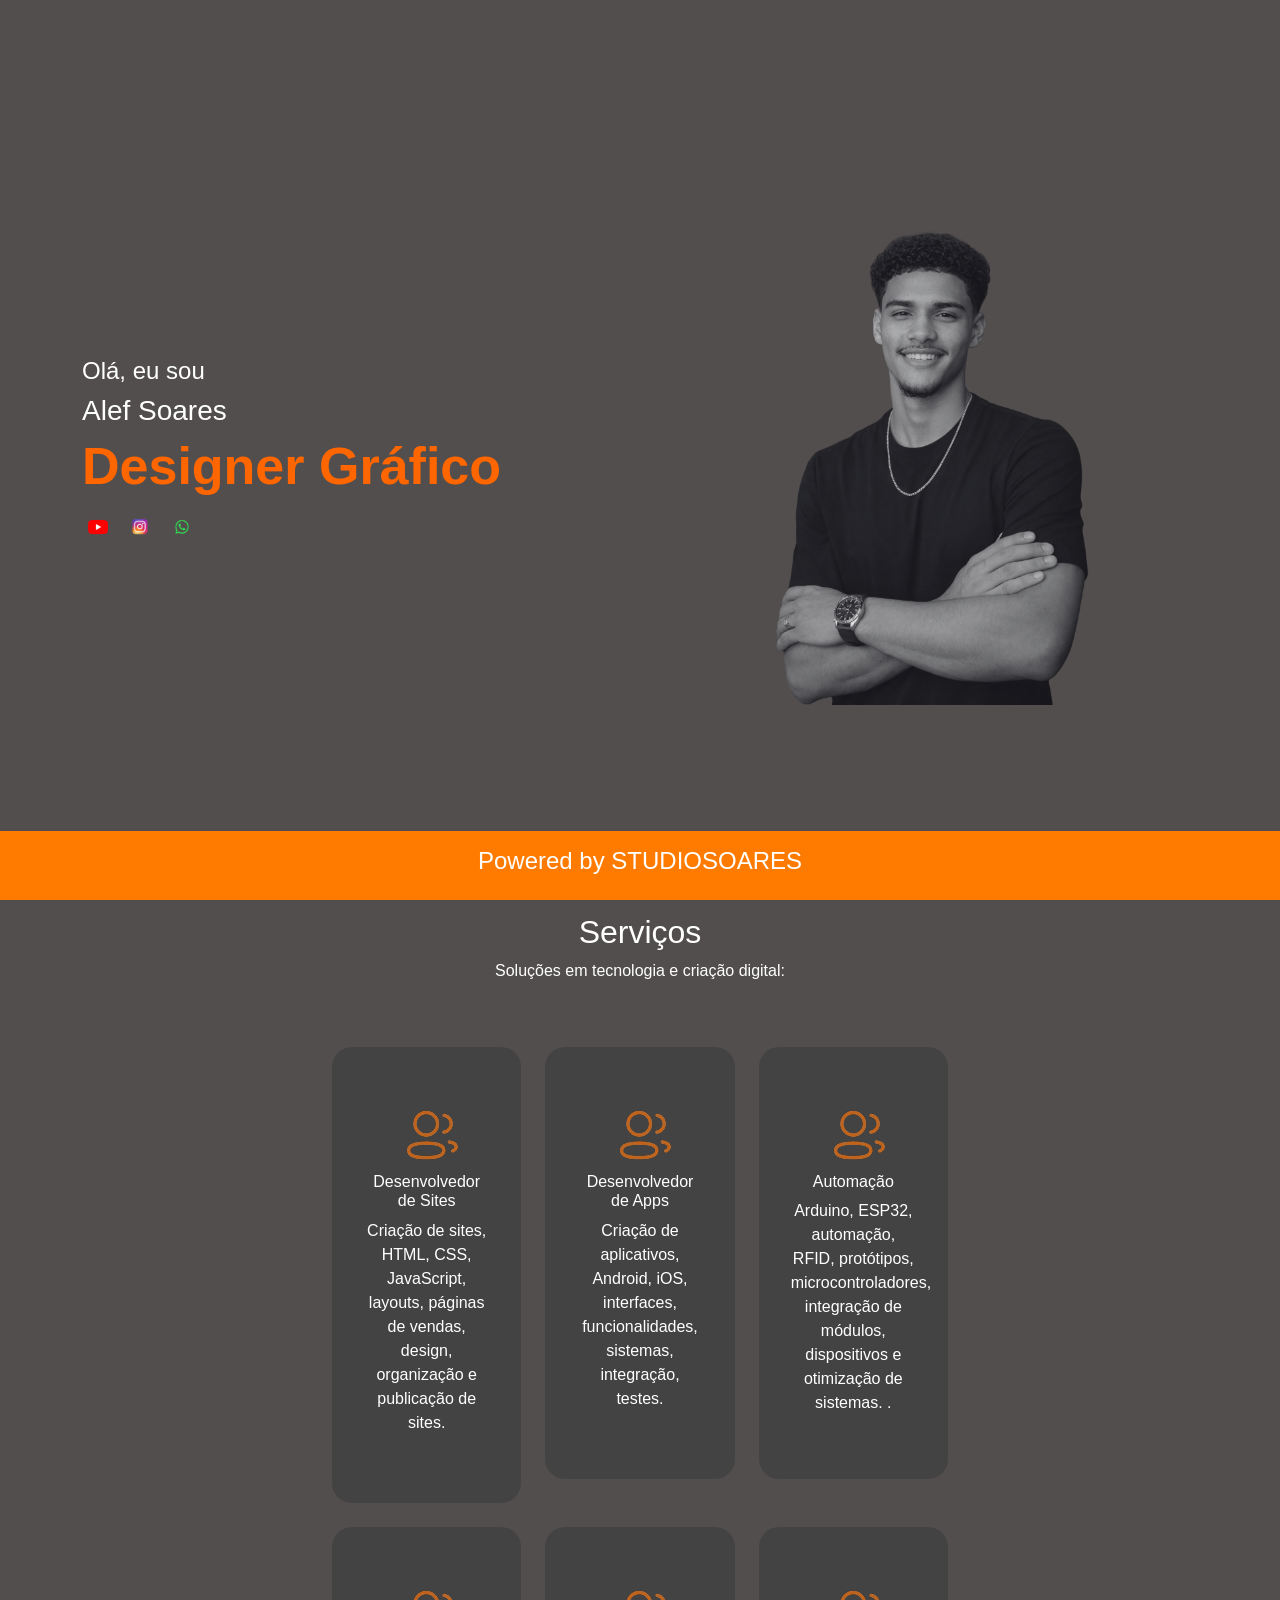
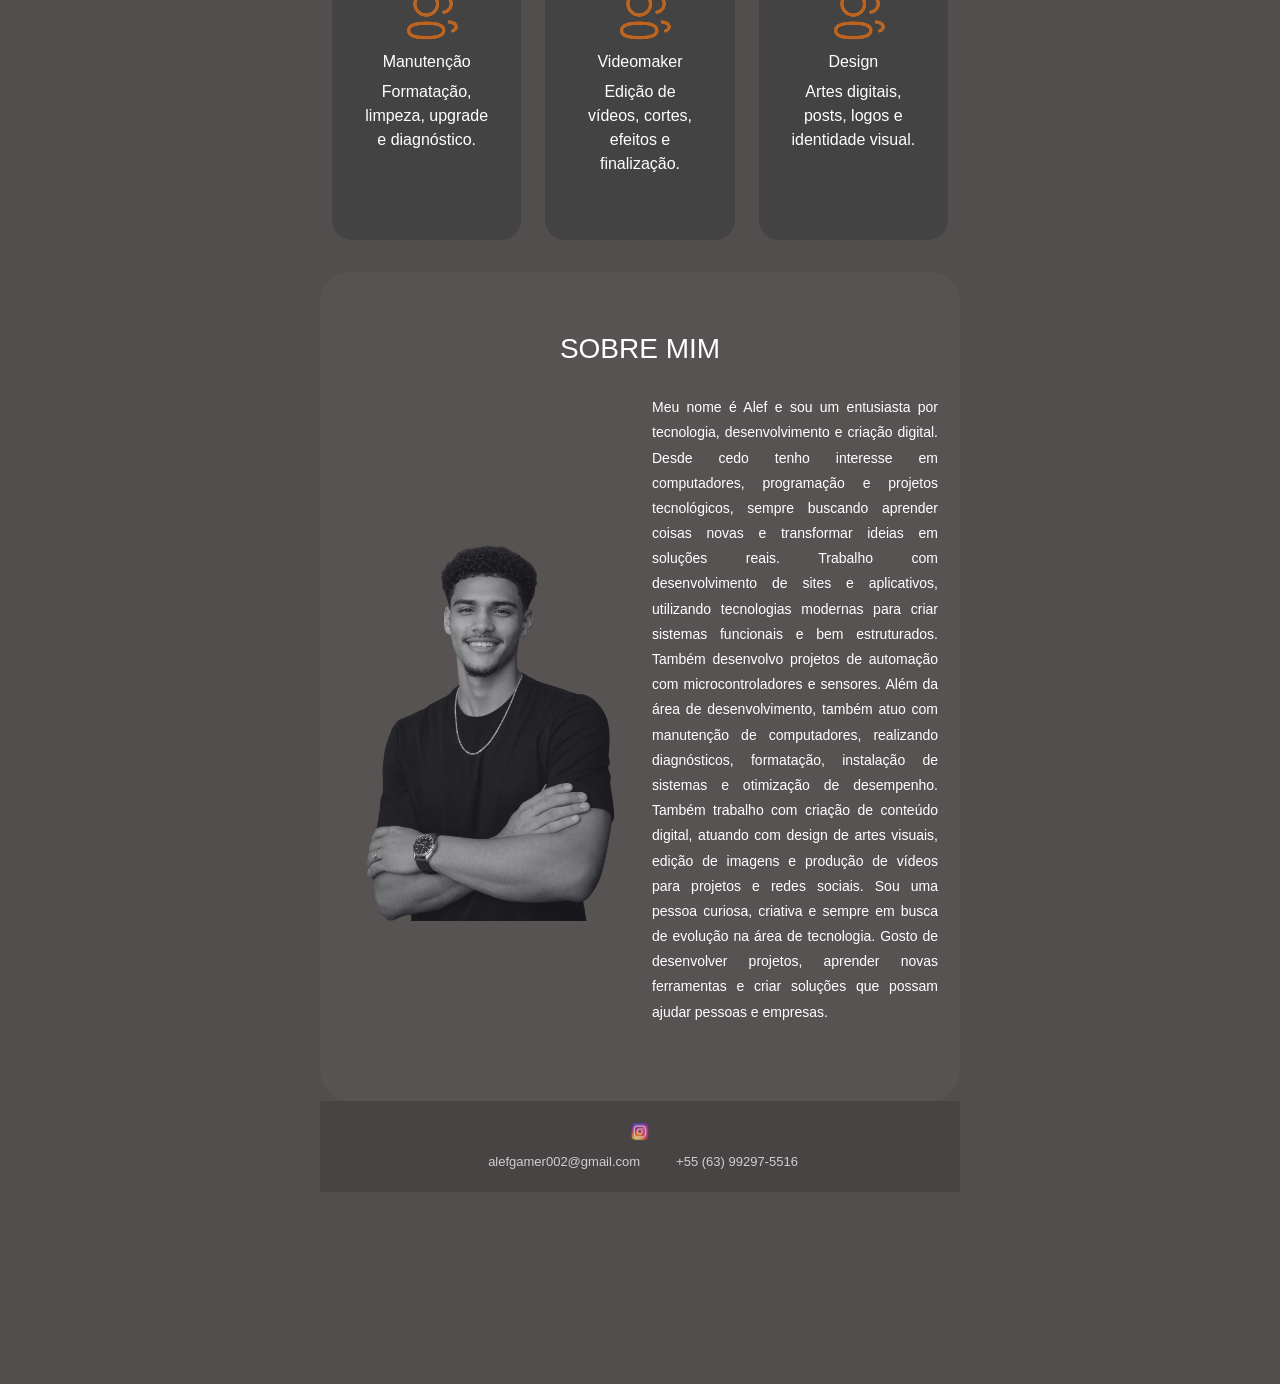
==== index.html @ 7074ab84 "commit" ====
<!DOCTYPE html>
<html lang="pt-br">

<head>
    <meta charset="UTF-8">
    <meta name="viewport" content="width=device-width, initial-scale=1.0">
    <title>Designer Gráfico</title>

    <link href="https://cdn.jsdelivr.net/npm/bootstrap@5.3.3/dist/css/bootstrap.min.css" rel="stylesheet">
    <link rel="stylesheet" href="css/style.css">
</head>

<body>


    <section class="hero-section">
        <div class="container">
            <div class="row align-items-center">


                <div class="col-lg-6 hero-text">
                    <h4>Olá, eu sou</h4>
                    <h3>Alef Soares</h3>
                    <h1>Designer Gráfico</h1>


                    <div class="social-icons mt-3">
                        <a href="https://www.youtube.com/" target="_blank">
                            <img src="img/youtube.png" alt="YouTube">
                        </a>
                        <a href="https://www.instagram.com/" target="_blank">
                            <img src="img/instagram.png" alt="Instagram">
                        </a>
                        <a href="https://wa.me/" target="_blank">
                            <img src="img/whatsapp.png" alt="WhatsApp">
                        </a>
                    </div>
                </div>


                <div class="col-lg-6 text-center hero-img-container">
                    <img src="img/perfil.png" alt="Foto Alef">
                </div>

            </div>
        </div>
    </section>

    <main class="principal">

        </div>

        <footer class="fixed-bottom">
            <h4>Powered by STUDIOSOARES</h4>
        </footer>

        <script src="https://cdn.jsdelivr.net/npm/bootstrap@5.3.3/dist/js/bootstrap.bundle.min.js"></script>

</body>

</html>

<section id="servicos" class="servicos-section">
    <div class="container text-center">

        <h2>Serviços</h2>
        <p class="subtitulo">Soluções em tecnologia e criação digital:</p>

        <div class="row mt-5">

            <!-- CARD 1 -->
            <div class="col-md-4 mb-4">
                <div class="card-servico">
                    <div class="icon">
                        <img src="img/boneco.png" alt="icone">
                    </div>
                    <h6>Desenvolvedor de Sites</h6>
                    <p>Criação de sites, HTML, CSS, JavaScript, layouts, páginas de vendas, design, organização e publicação de sites.</p>
                </div>
            </div>

            <!-- CARD 2 -->
            <div class="col-md-4 mb-5">
                <div class="card-servico">
                    <div class="icon">
                        <img src="img/boneco.png" alt="icone">
                    </div>
                    <h6>Desenvolvedor de Apps</h6>
                    <p>Criação de aplicativos, Android, iOS, interfaces, funcionalidades, sistemas, integração, testes.</p>
                </div>
            </div>

            <!-- CARD 3 -->
            <div class="col-md-4 mb-5">
                <div class="card-servico">
                    <div class="icon">
                        <img src="img/boneco.png" alt="icone">
                    </div>
                    <h6>Automação</h6>
                    <p>Arduino, ESP32, automação, RFID, protótipos, microcontroladores, integração de módulos, dispositivos e otimização de sistemas.
.</p>
                </div>
            </div>

            <!-- CARD 4 -->
            <div class="col-md-4 mb-5">
                <div class="card-servico">
                    <div class="icon">
                        <img src="img/boneco.png" alt="icone">
                    </div>
                    <h6>Manutenção</h6>
                    <p>Formatação, limpeza, upgrade e diagnóstico.</p>
                </div>
            </div>

            <!-- CARD 5 -->
            <div class="col-md-4 mb-5">
                <div class="card-servico">
                    <div class="icon">
                        <img src="img/boneco.png" alt="icone">
                    </div>
                    <h6>Videomaker</h6>
                    <p>Edição de vídeos, cortes, efeitos e finalização.</p>
                </div>
            </div>

            <!-- CARD 6 -->
            <div class="col-md-4 mb-5">
                <div class="card-servico">
                    <div class="icon">
                        <img src="img/boneco.png" alt="icone">
                    </div>
                    <h6>Design</h6>
                    <p>Artes digitais, posts, logos e identidade visual.</p>
                </div>
            </div>

        </div>
    </div>
</section>
<section id="sobre" class="about-section">
    <div class="container">
        <h2 class="titulo-sobre">SOBRE MIM</h2>

        <div class="row align-items-center">
            <div class="col-md-6 text-center">
                <img src="img/perfil.png" alt="Foto de Alef" class="img-sobre">
            </div>

            <div class="col-md-6">
                <p class="texto-sobre">
                    Meu nome é Alef e sou um entusiasta por tecnologia, desenvolvimento e criação digital.
                    Desde cedo tenho interesse em computadores, programação e projetos tecnológicos, sempre
                    buscando aprender coisas novas e transformar ideias em soluções reais.
            
                    Trabalho com desenvolvimento de sites e aplicativos, utilizando tecnologias modernas para
                    criar sistemas funcionais e bem estruturados. Também desenvolvo projetos de automação com
                    microcontroladores e sensores.
             
               
                    Além da área de desenvolvimento, também atuo com manutenção de computadores, realizando
                    diagnósticos, formatação, instalação de sistemas e otimização de desempenho.
                
                    Também trabalho com criação de conteúdo digital, atuando com design de artes visuais,
                    edição de imagens e produção de vídeos para projetos e redes sociais.
               
                    Sou uma pessoa curiosa, criativa e sempre em busca de evolução na área de tecnologia.
                    Gosto de desenvolver projetos, aprender novas ferramentas e criar soluções que possam
                    ajudar pessoas e empresas.
                </p>
            </div>
        </div>
    </div>
</section>
<div class="rodape">
  
  <div class="instagram">
    <img src="img/instagram.png" alt="Instagram">
  </div>

  <div class="contatos">
    <div class="item">
      <span class="icon"></span>
      <span>alefgamer002@gmail.com</span>
    </div>

    <div class="item">
      <span class="icon"></span>
      <span>+55 (63) 99297-5516</span>
    </div>
  </div>

</div>
---- css/style.css ----
body {
    margin: 0;
    padding: 0;
    background-color: #534e4e;
    color: #fff;
    font-family: Arial, sans-serif;
}


.hero-section {
    padding: 60px 0;
    background-color: #534e4e;
    min-height: 100vh;
    display: flex;
    align-items: center;
}

.hero-text h1 {
    color: #ff6600;
    font-size: 52px;
    font-weight: bold;
    margin-top: 10px;
    line-height: 1.1;
}

.hero-img-container img:first-child {
    width: 100%;
    max-width: 340px;
    border-radius: 10px;
}

.social-icons {
    display: flex;
    justify-content: flex-start;
    margin-top: 80px;
}

.social-icons img {
    width: 32px;
    height: 32px;
    object-fit: contain;
    margin-right: 10px;
    transition: 0.3s;
    background: #582b2b00;
    padding: 6px;
    border-radius: 8px;
}

.social-icons img:hover {
    transform: scale(2.2);
}

a {
    text-decoration: none;
    color: black;
}

.principal {
    text-align: left;
    margin-left: 25%;
    margin-right: 25%;
    margin-top: 1%;
    margin-bottom: 15%;
}


footer {
    background-color: rgb(255, 123, 0);
    color: white;
    text-align: center;
    padding: 1em;
    
}

.card-servico{
 background: rgb(68, 67, 67);
    padding: 2em;
    margin-top: 1em;
    border-radius: 20px;
    width: 100%;
    height: 100%;
    transition: 0.3s;
}
.card-servico:hover {
    transform: scale(1.03);
    background-color: rgba(0, 0, 0, 0.493);
}
@media (max-width: 768px) {

    .hero-text {
        padding-left: 0;
        text-align: center;
    }

    .social-icons {
        justify-content: center;
    }

    .hero-img-container img:first-child {
        width: 220px;
        margin-top: 20px;
    }

    .principal {
        text-align: center;
        margin-left: 5%;
        margin-right: 5%;
    }

    .conteudo {
        padding: 1em;
        border-radius: 10px;
    }

    .txt-icone {
        font-size: 150%;
    }
}
.about-section {
    background-color: #8181811c;
    padding: 60px 10px;
    color: white;
    border-radius: 30px;
}

.titulo-sobre {
    text-align: center;
    color: white;
    margin-bottom: 30px;
    font-size: 28px;
}

.img-sobre {
    width: 220%;
    max-width: 270px;
}

.texto-sobre {
    color: rgb(255, 255, 255);
    font-size: 14px;
    line-height: 1.8;
    text-align: justify;
}

.rodape {
    background-color: #413d3d8f;
    padding: 20px 10px;
    text-align: center;
}

.instagram img {
    width: 22px;
    opacity: 0.8;
    margin-bottom: 10px;
}

.contatos {
    display: flex;
    justify-content: center;
    gap: 30px;
    flex-wrap: wrap;
    color: #cfcfcf;
    font-size: 13px;
}

.item {
    display: flex;
    align-items: center;
    gap: 6px;
}

.icon {
    font-size: 14px;
    opacity: 0.7;
}
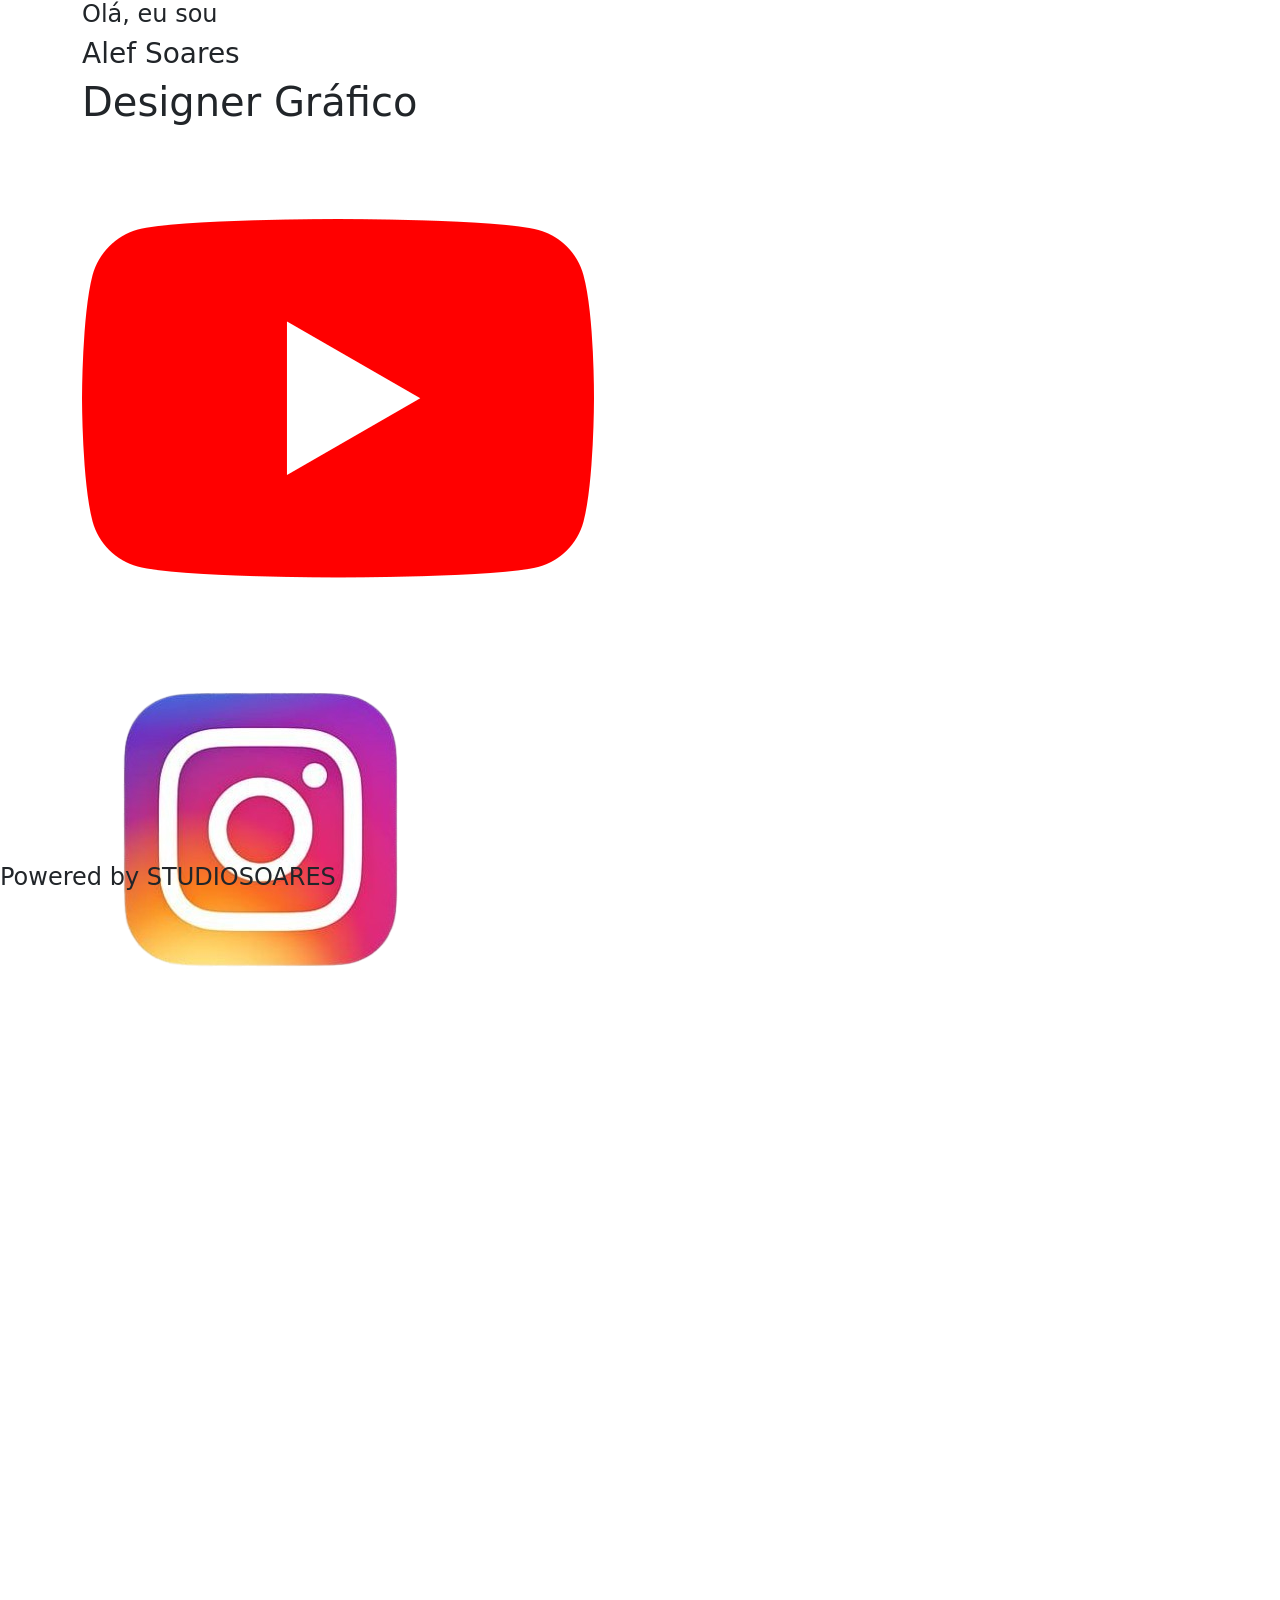
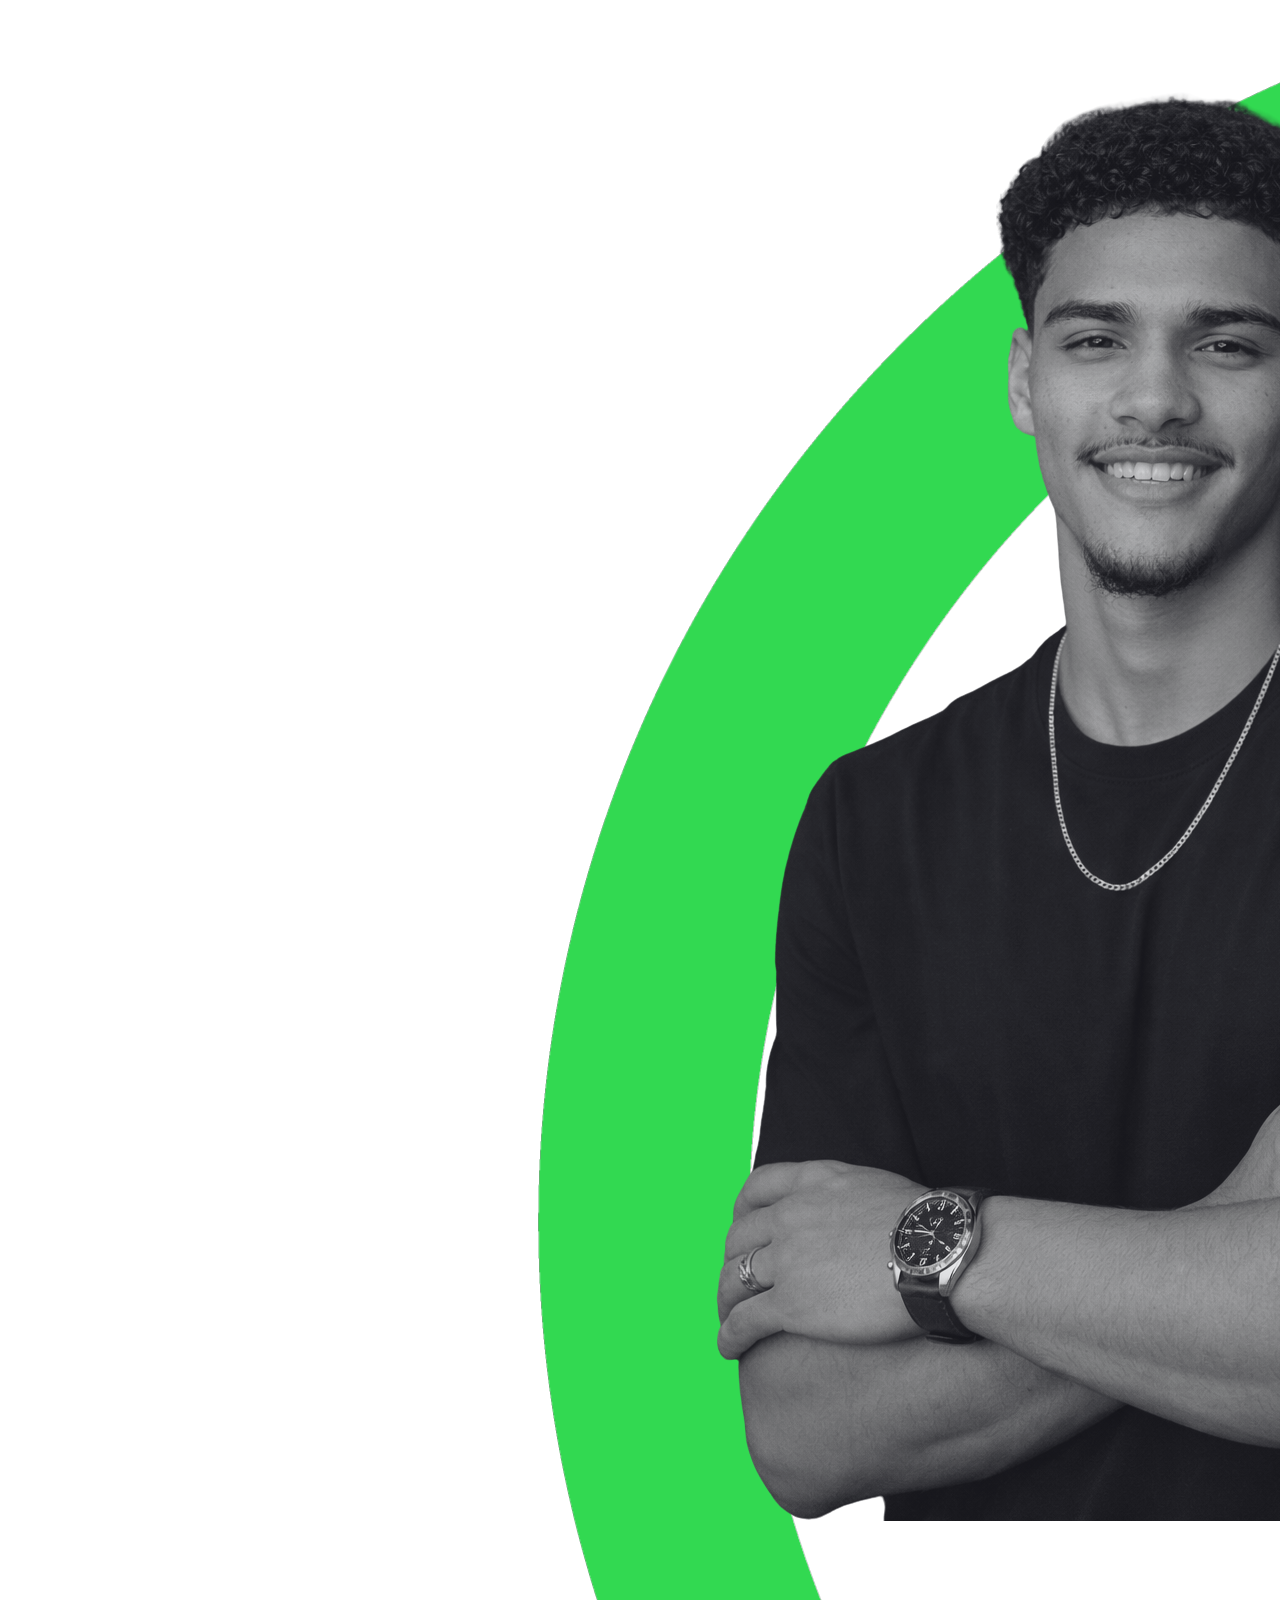
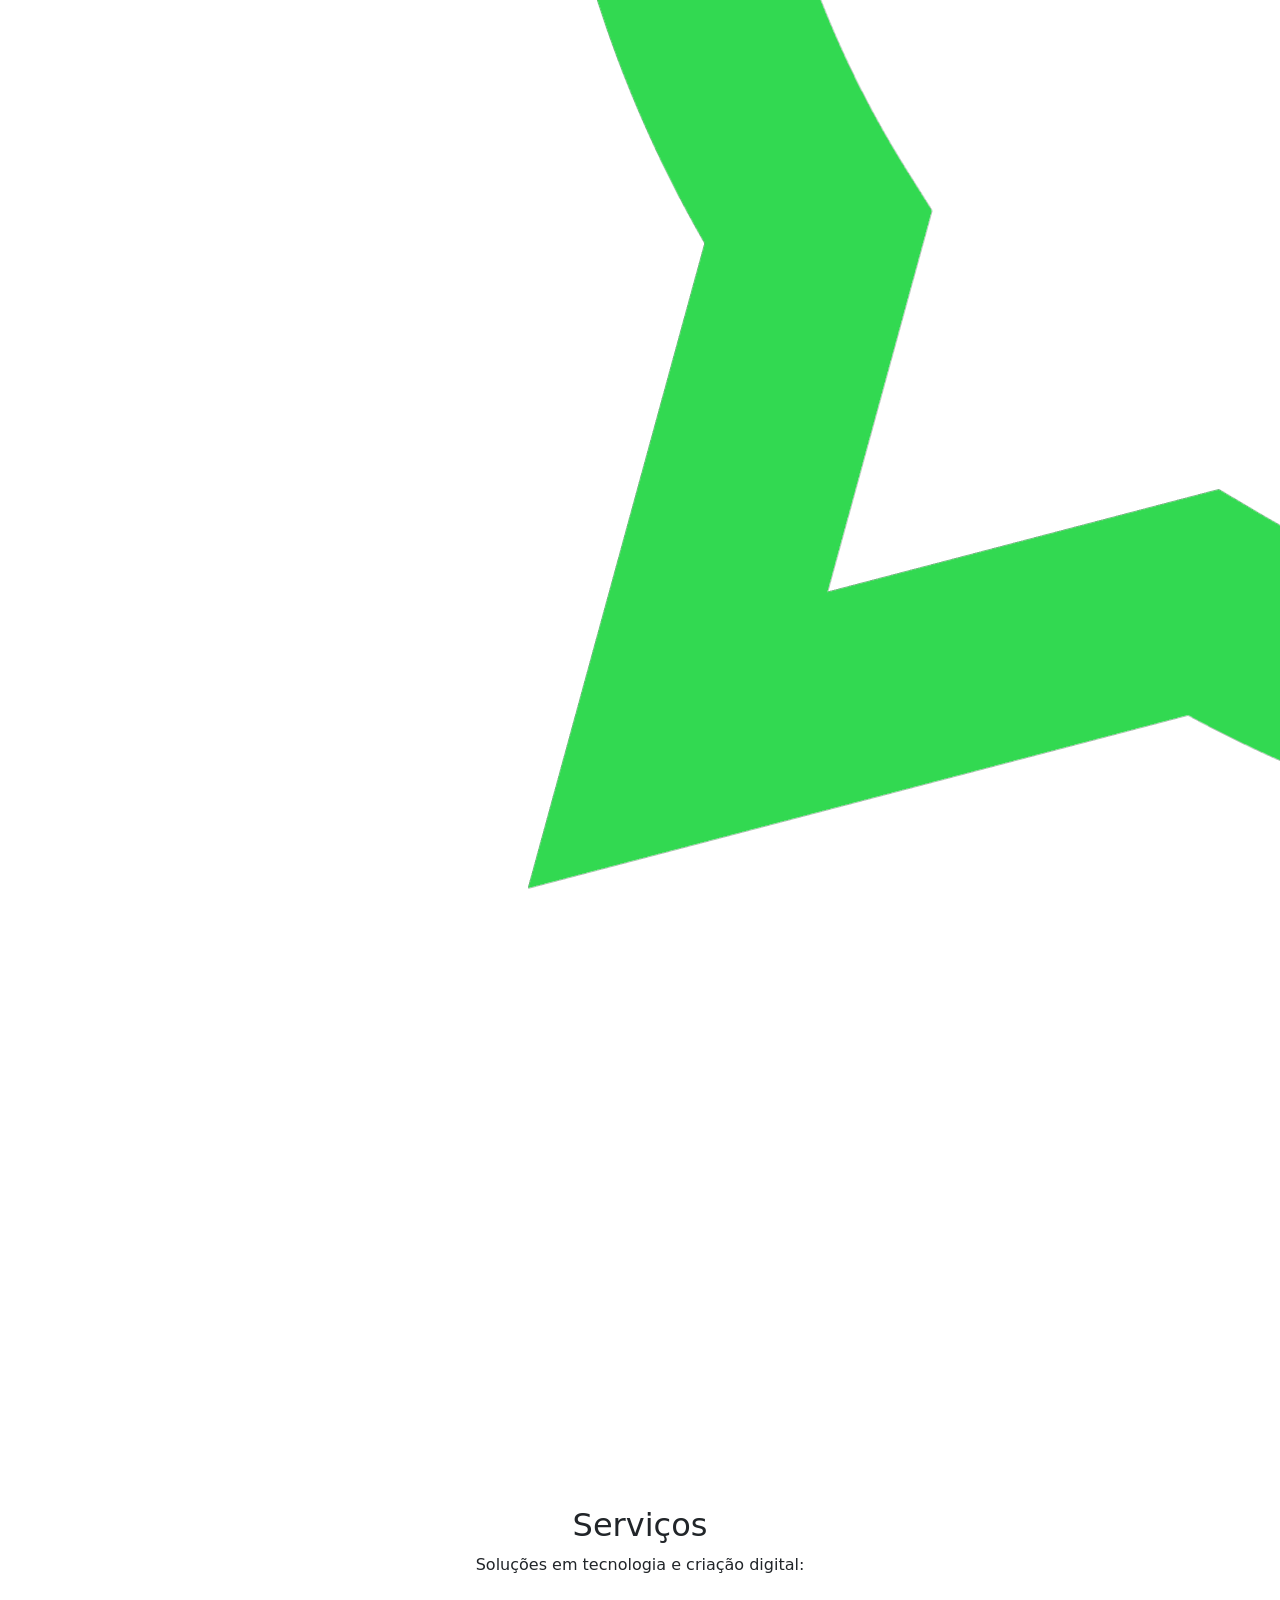
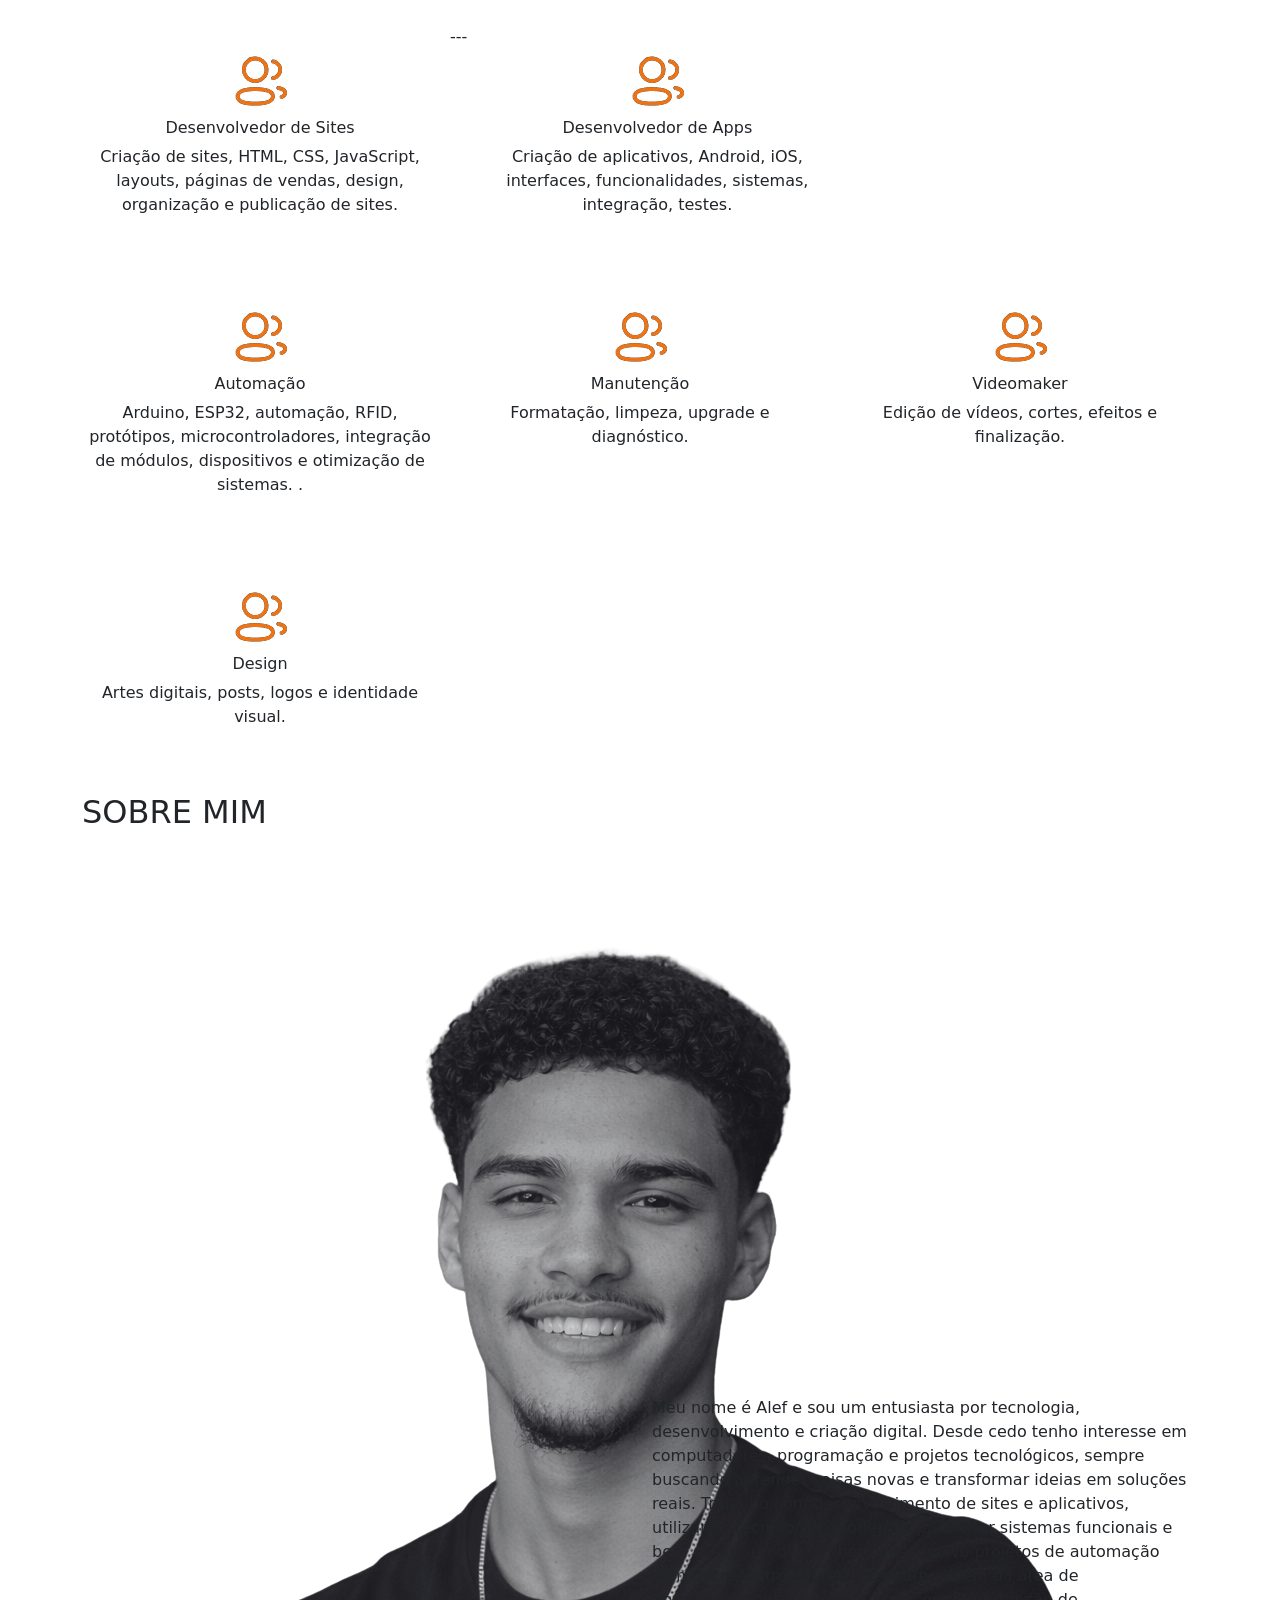
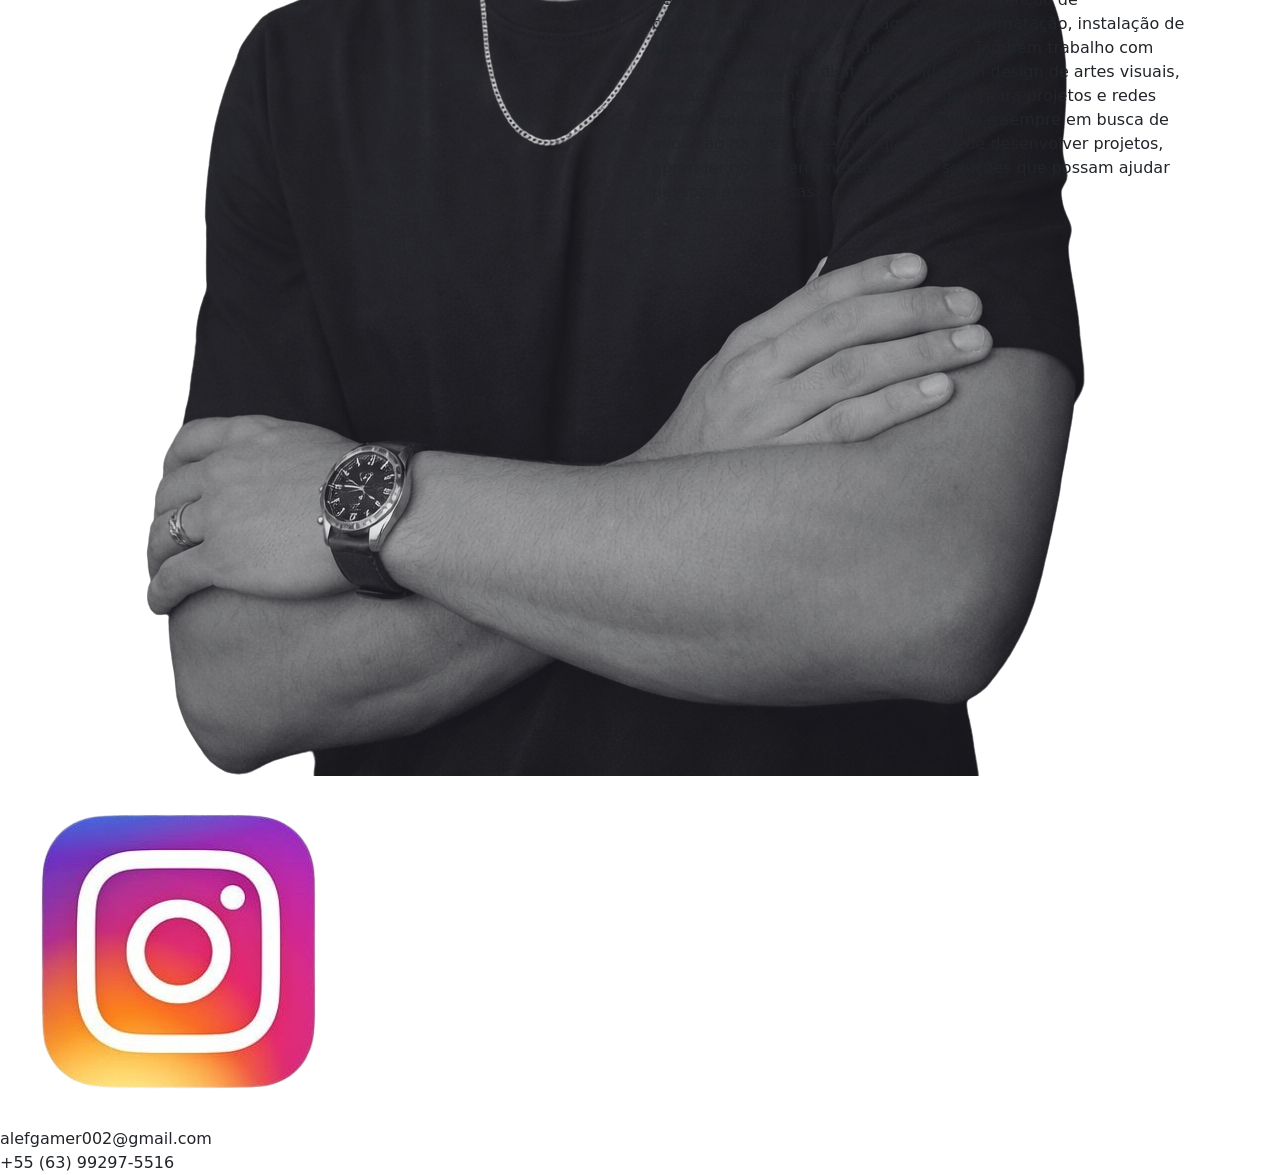
==== commit ea08771a: "Rename ALEF-PORTOFOLI.HTML to index.html" ====
--- a/index.html
+++ b/index.html
@@ -1,193 +1,192 @@
-<!DOCTYPE html>
-<html lang="pt-br">
-
-<head>
-    <meta charset="UTF-8">
-    <meta name="viewport" content="width=device-width, initial-scale=1.0">
-    <title>Designer Gráfico</title>
-
-    <link href="https://cdn.jsdelivr.net/npm/bootstrap@5.3.3/dist/css/bootstrap.min.css" rel="stylesheet">
-    <link rel="stylesheet" href="css/style.css">
-</head>
-
-<body>
-
-
-    <section class="hero-section">
-        <div class="container">
-            <div class="row align-items-center">
-
-
-                <div class="col-lg-6 hero-text">
-                    <h4>Olá, eu sou</h4>
-                    <h3>Alef Soares</h3>
-                    <h1>Designer Gráfico</h1>
-
-
-                    <div class="social-icons mt-3">
-                        <a href="https://www.youtube.com/" target="_blank">
-                            <img src="img/youtube.png" alt="YouTube">
-                        </a>
-                        <a href="https://www.instagram.com/" target="_blank">
-                            <img src="img/instagram.png" alt="Instagram">
-                        </a>
-                        <a href="https://wa.me/" target="_blank">
-                            <img src="img/whatsapp.png" alt="WhatsApp">
-                        </a>
-                    </div>
-                </div>
-
-
-                <div class="col-lg-6 text-center hero-img-container">
-                    <img src="img/perfil.png" alt="Foto Alef">
-                </div>
-
-            </div>
-        </div>
-    </section>
-
-    <main class="principal">
-
-        </div>
-
-        <footer class="fixed-bottom">
-            <h4>Powered by STUDIOSOARES</h4>
-        </footer>
-
-        <script src="https://cdn.jsdelivr.net/npm/bootstrap@5.3.3/dist/js/bootstrap.bundle.min.js"></script>
-
-</body>
-
-</html>
-
-<section id="servicos" class="servicos-section">
-    <div class="container text-center">
-
-        <h2>Serviços</h2>
-        <p class="subtitulo">Soluções em tecnologia e criação digital:</p>
-
-        <div class="row mt-5">
-
-            <!-- CARD 1 -->
-            <div class="col-md-4 mb-4">
-                <div class="card-servico">
-                    <div class="icon">
-                        <img src="img/boneco.png" alt="icone">
-                    </div>
-                    <h6>Desenvolvedor de Sites</h6>
-                    <p>Criação de sites, HTML, CSS, JavaScript, layouts, páginas de vendas, design, organização e publicação de sites.</p>
-                </div>
-            </div>
-
-            <!-- CARD 2 -->
-            <div class="col-md-4 mb-5">
-                <div class="card-servico">
-                    <div class="icon">
-                        <img src="img/boneco.png" alt="icone">
-                    </div>
-                    <h6>Desenvolvedor de Apps</h6>
-                    <p>Criação de aplicativos, Android, iOS, interfaces, funcionalidades, sistemas, integração, testes.</p>
-                </div>
-            </div>
-
-            <!-- CARD 3 -->
-            <div class="col-md-4 mb-5">
-                <div class="card-servico">
-                    <div class="icon">
-                        <img src="img/boneco.png" alt="icone">
-                    </div>
-                    <h6>Automação</h6>
-                    <p>Arduino, ESP32, automação, RFID, protótipos, microcontroladores, integração de módulos, dispositivos e otimização de sistemas.
-.</p>
-                </div>
-            </div>
-
-            <!-- CARD 4 -->
-            <div class="col-md-4 mb-5">
-                <div class="card-servico">
-                    <div class="icon">
-                        <img src="img/boneco.png" alt="icone">
-                    </div>
-                    <h6>Manutenção</h6>
-                    <p>Formatação, limpeza, upgrade e diagnóstico.</p>
-                </div>
-            </div>
-
-            <!-- CARD 5 -->
-            <div class="col-md-4 mb-5">
-                <div class="card-servico">
-                    <div class="icon">
-                        <img src="img/boneco.png" alt="icone">
-                    </div>
-                    <h6>Videomaker</h6>
-                    <p>Edição de vídeos, cortes, efeitos e finalização.</p>
-                </div>
-            </div>
-
-            <!-- CARD 6 -->
-            <div class="col-md-4 mb-5">
-                <div class="card-servico">
-                    <div class="icon">
-                        <img src="img/boneco.png" alt="icone">
-                    </div>
-                    <h6>Design</h6>
-                    <p>Artes digitais, posts, logos e identidade visual.</p>
-                </div>
-            </div>
-
-        </div>
-    </div>
-</section>
-<section id="sobre" class="about-section">
-    <div class="container">
-        <h2 class="titulo-sobre">SOBRE MIM</h2>
-
-        <div class="row align-items-center">
-            <div class="col-md-6 text-center">
-                <img src="img/perfil.png" alt="Foto de Alef" class="img-sobre">
-            </div>
-
-            <div class="col-md-6">
-                <p class="texto-sobre">
-                    Meu nome é Alef e sou um entusiasta por tecnologia, desenvolvimento e criação digital.
-                    Desde cedo tenho interesse em computadores, programação e projetos tecnológicos, sempre
-                    buscando aprender coisas novas e transformar ideias em soluções reais.
-            
-                    Trabalho com desenvolvimento de sites e aplicativos, utilizando tecnologias modernas para
-                    criar sistemas funcionais e bem estruturados. Também desenvolvo projetos de automação com
-                    microcontroladores e sensores.
-             
-               
-                    Além da área de desenvolvimento, também atuo com manutenção de computadores, realizando
-                    diagnósticos, formatação, instalação de sistemas e otimização de desempenho.
-                
-                    Também trabalho com criação de conteúdo digital, atuando com design de artes visuais,
-                    edição de imagens e produção de vídeos para projetos e redes sociais.
-               
-                    Sou uma pessoa curiosa, criativa e sempre em busca de evolução na área de tecnologia.
-                    Gosto de desenvolver projetos, aprender novas ferramentas e criar soluções que possam
-                    ajudar pessoas e empresas.
-                </p>
-            </div>
-        </div>
-    </div>
-</section>
-<div class="rodape">
-  
-  <div class="instagram">
-    <img src="img/instagram.png" alt="Instagram">
-  </div>
-
-  <div class="contatos">
-    <div class="item">
-      <span class="icon"></span>
-      <span>alefgamer002@gmail.com</span>
-    </div>
-
-    <div class="item">
-      <span class="icon"></span>
-      <span>+55 (63) 99297-5516</span>
-    </div>
-  </div>
-
-</div>+<!DOCTYPE html>
+<html lang="pt-br">
+
+<head>
+    <meta charset="UTF-8">
+    <meta name="viewport" content="width=device-width, initial-scale=1.0">
+    <title>Designer Gráfico</title>
+
+    
+    <link href="https://cdn.jsdelivr.net/npm/bootstrap@5.3.3/dist/css/bootstrap.min.css" rel="stylesheet">
+    <link rel="stylesheet" href="css/arte.css">
+</head>
+
+<body>
+    <section class="hero-section">
+        <div class="container">
+            <div class="row align-items-center">
+
+
+                <div class="col-lg-6 hero-text">
+                    <h4>Olá, eu sou</h4>
+                    <h3>Alef Soares</h3>
+                    <h1>Designer Gráfico</h1>
+
+
+                    <div class="social-icons mt-3">
+                        <a href="https://www.youtube.com/" target="_blank">
+                            <img src="img/youtube.png" alt="YouTube">
+                        </a>
+                        <a href="https://www.instagram.com/so8rez_/" target="_blank">
+                            <img src="img/instagram.png" alt="Instagram">
+                        </a>
+                        <a href="https://wa.me/" target="_blank">
+                            <img src="img/whatsapp.png" alt="WhatsApp">
+                        </a>
+                    </div>
+                </div>
+
+
+                <div class="col-lg-6 text-center hero-img-container">
+                    <img src="img/perfil.png" alt="Foto Alef">
+                </div>
+
+            </div>
+        </div>
+    </section>
+
+    <main class="principal">
+
+        </div>
+
+        <footer class="fixed-bottom">
+            <h4>Powered by STUDIOSOARES</h4>
+        </footer>
+
+        <script src="https://cdn.jsdelivr.net/npm/bootstrap@5.3.3/dist/js/bootstrap.bundle.min.js"></script>
+
+</body>
+
+</html>
+
+<section id="servicos" class="servicos-section">
+    <div class="container text-center">
+
+        <h2>Serviços</h2>
+        <p class="subtitulo">Soluções em tecnologia e criação digital:</p>
+
+        <div class="row mt-5">
+
+            <!-- CARD 1 -->
+            <div class="col-md-4 mb-4">
+                <div class="card-servico">
+                    <div class="icon">
+                        <img src="img/boneco.png" alt="icone">
+                    </div>
+                    <h6>Desenvolvedor de Sites</h6>
+                    <p>Criação de sites, HTML, CSS, JavaScript, layouts, páginas de vendas, design, organização e publicação de sites.</p>
+                </div>
+            </div>
+
+            <!-- CARD 2 -->---
+            <div class="col-md-4 mb-5">
+                <div class="card-servico">
+                    <div class="icon">
+                        <img src="img/boneco.png" alt="icone">
+                    </div>
+                    <h6>Desenvolvedor de Apps</h6>
+                    <p>Criação de aplicativos, Android, iOS, interfaces, funcionalidades, sistemas, integração, testes.</p>
+                </div>
+            </div>
+
+            <!-- CARD 3 -->
+            <div class="col-md-4 mb-5">
+                <div class="card-servico">
+                    <div class="icon">
+                        <img src="img/boneco.png" alt="icone">
+                    </div>
+                    <h6>Automação</h6>
+                    <p>Arduino, ESP32, automação, RFID, protótipos, microcontroladores, integração de módulos, dispositivos e otimização de sistemas.
+.</p>
+                </div>
+            </div>
+
+            <!-- CARD 4 -->
+            <div class="col-md-4 mb-5">
+                <div class="card-servico">
+                    <div class="icon">
+                        <img src="img/boneco.png" alt="icone">
+                    </div>
+                    <h6>Manutenção</h6>
+                    <p>Formatação, limpeza, upgrade e diagnóstico.</p>
+                </div>
+            </div>
+
+            <!-- CARD 5 -->
+            <div class="col-md-4 mb-5">
+                <div class="card-servico">
+                    <div class="icon">
+                        <img src="img/boneco.png" alt="icone">
+                    </div>
+                    <h6>Videomaker</h6>
+                    <p>Edição de vídeos, cortes, efeitos e finalização.</p>
+                </div>
+            </div>
+
+            <!-- CARD 6 -->
+            <div class="col-md-4 mb-5">
+                <div class="card-servico">
+                    <div class="icon">
+                        <img src="img/boneco.png" alt="icone">
+                    </div>
+                    <h6>Design</h6>
+                    <p>Artes digitais, posts, logos e identidade visual.</p>
+                </div>
+            </div>
+
+        </div>
+    </div>
+</section>
+<section id="sobre" class="about-section">
+    <div class="container">
+        <h2 class="titulo-sobre">SOBRE MIM</h2>
+
+        <div class="row align-items-center">
+            <div class="col-md-6 text-center">
+                <img src="img/perfil.png" alt="Foto de Alef" class="img-sobre">
+            </div>
+
+            <div class="col-md-6">
+                <p class="texto-sobre">
+                    Meu nome é Alef e sou um entusiasta por tecnologia, desenvolvimento e criação digital.
+                    Desde cedo tenho interesse em computadores, programação e projetos tecnológicos, sempre
+                    buscando aprender coisas novas e transformar ideias em soluções reais.
+            
+                    Trabalho com desenvolvimento de sites e aplicativos, utilizando tecnologias modernas para
+                    criar sistemas funcionais e bem estruturados. Também desenvolvo projetos de automação com
+                    microcontroladores e sensores.
+             
+               
+                    Além da área de desenvolvimento, também atuo com manutenção de computadores, realizando
+                    diagnósticos, formatação, instalação de sistemas e otimização de desempenho.
+                
+                    Também trabalho com criação de conteúdo digital, atuando com design de artes visuais,
+                    edição de imagens e produção de vídeos para projetos e redes sociais.
+               
+                    Sou uma pessoa curiosa, criativa e sempre em busca de evolução na área de tecnologia.
+                    Gosto de desenvolver projetos, aprender novas ferramentas e criar soluções que possam
+                    ajudar pessoas e empresas.
+                </p>
+            </div>
+        </div>
+    </div>
+</section>
+<div class="rodape">
+  
+  <div class="instagram">
+    <img src="img/instagram.png" alt="Instagram">
+  </div>
+
+  <div class="contatos">
+    <div class="item">
+      <span class="icon"></span>
+      <span>alefgamer002@gmail.com</span>
+    </div>
+
+    <div class="item">
+      <span class="icon"></span>
+      <span>+55 (63) 99297-5516</span>
+    </div>
+  </div>
+
+</div>
